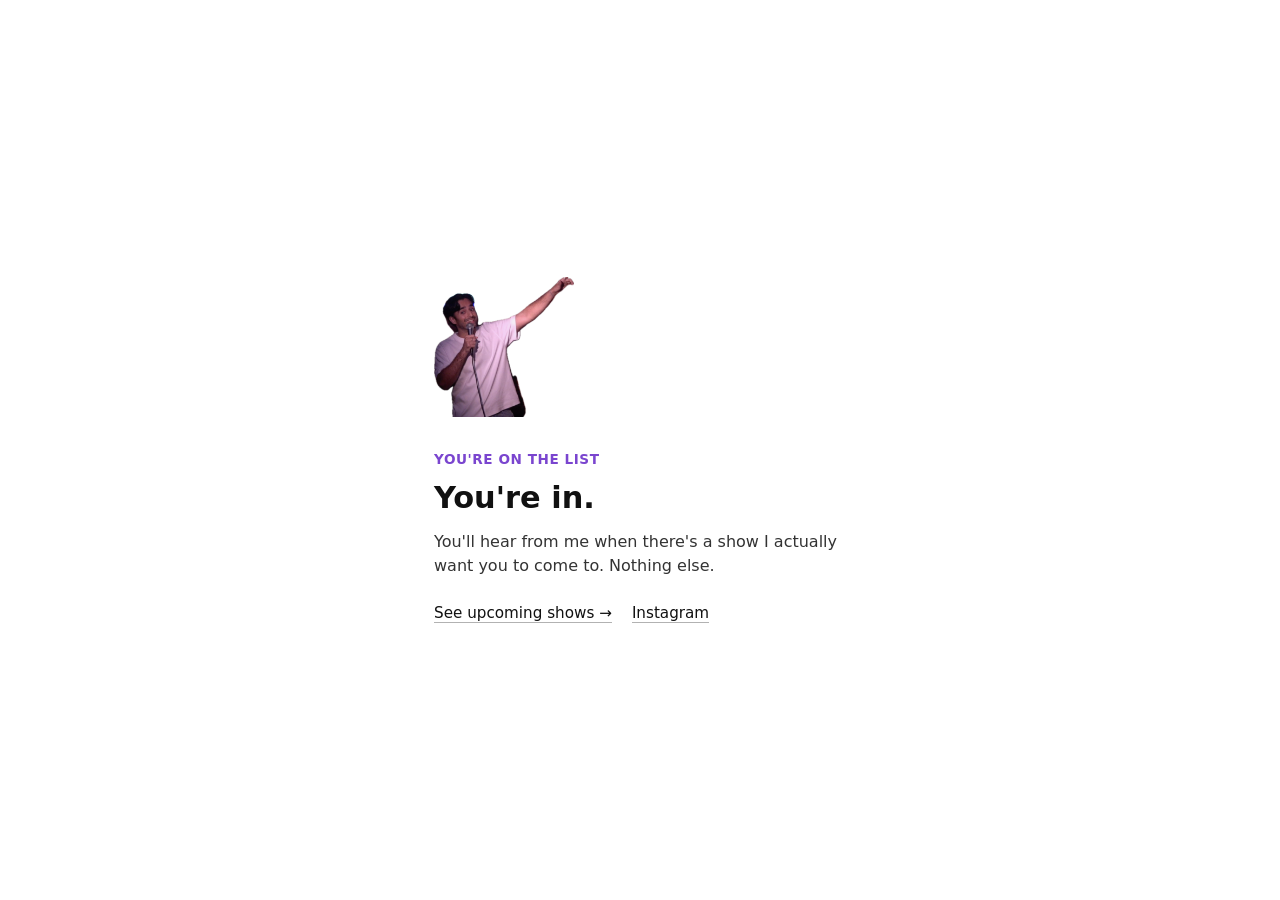
==== confirmed/index.html @ d301eefd "updates to site" ====
<!DOCTYPE html>
<!--
  CONFIRMATION SUCCESS PAGE — nishilshah.live/confirmed
  Where subscribers land after clicking "confirm" in the Kit double opt-in email.
  Set this as the "after confirmation" redirect URL in Kit
  (Form 9759877 → Settings → Incentive → after confirmation → redirect).
-->
<html lang="en">
  <head>
    <meta charset="UTF-8" />
    <meta name="viewport" content="width=device-width, initial-scale=1" />
    <link rel="icon" href="../favicon.png" type="image/png" />

    <title>You're in — Nishil Shah</title>
    <meta name="description" content="You're on the list. See you at a show." />
    <meta name="robots" content="noindex" />

    <link rel="stylesheet" href="../theme.css" />

    <style>
      * {
        box-sizing: border-box;
      }

      html,
      body {
        height: 100%;
        margin: 0;
      }

      body {
        font-family: system-ui, -apple-system, BlinkMacSystemFont, sans-serif;
        color: var(--text);
        background: var(--bg);
        overflow: hidden;
      }

      .confirmed {
        min-height: 100vh;
        min-height: 100dvh;
        max-width: 460px;
        margin: 0 auto;
        padding: 1.5rem;
        display: flex;
        flex-direction: column;
        justify-content: center;
        align-items: flex-start;
        gap: 0.85rem;
      }

      .confirmed-photo {
        width: 140px;
        height: 140px;
        object-fit: cover;
        border-radius: 6px;
        margin-bottom: 1.25rem;
      }

      .confirmed-eyebrow {
        margin: 0;
        font-size: 0.85rem;
        font-weight: 600;
        letter-spacing: 0.04em;
        text-transform: uppercase;
        color: var(--accent);
      }

      .confirmed-title {
        margin: 0;
        font-size: 1.9rem;
        font-weight: 600;
        line-height: 1.2;
      }

      .confirmed-copy {
        margin: 0;
        font-size: 1rem;
        line-height: 1.5;
        color: var(--text-body);
        max-width: 42ch;
      }

      .confirmed-links {
        margin-top: 0.75rem;
        display: flex;
        flex-wrap: wrap;
        gap: 1.25rem;
      }

      .confirmed-links a {
        font-size: 0.95rem;
        color: inherit;
        text-decoration: none;
        border-bottom: 1px solid rgba(0, 0, 0, 0.3);
      }

      .confirmed-links a:hover {
        border-bottom-color: rgba(0, 0, 0, 0.7);
      }
    </style>
  </head>

  <body>
    <main class="confirmed">
      <img class="confirmed-photo" src="../images/portrait.jpg" alt="Nishil Shah" />

      <p class="confirmed-eyebrow">You're on the list</p>
      <h1 class="confirmed-title">You're in.</h1>
      <p class="confirmed-copy">
        You'll hear from me when there's a show I actually want you to come to. Nothing else.
      </p>

      <nav class="confirmed-links">
        <a href="../">See upcoming shows →</a>
        <a href="https://instagram.com/nishilshah12" target="_blank" rel="noopener">Instagram</a>
      </nav>
    </main>
  </body>
</html>
---- theme.css ----
/* =========================================================================
   DESIGN SYSTEM — color palette
   The single source of truth for colors. Every page links this first, then
   its own stylesheet references these tokens via var(--name).
   Change a color here → it updates everywhere.
   ========================================================================= */

:root {
  /* ---- Brand ---- */
  --accent: #7a45cf;        /* purple — pulled from the flyer (deepened a touch
                               so white text stays legible on fills) */
  --accent-dark: #5b329f;   /* darker purple — featured-card hover overlay */

  /* ---- Neutrals ---- */
  --charcoal: #262322;      /* near-black from the flyer background (approx —
                               swap for the exact hex if the designer has it).
                               Used for the outlined secondary button. */

  /* ---- Text (3 tiers) ---- */
  --text: #111;             /* titles / primary text */
  --text-body: #333;        /* body copy */
  --text-meta: #666;        /* supporting / meta — the one secondary gray */

  /* ---- Surfaces ---- */
  --bg: #fff;               /* page background */
  --border: #ccc;           /* input / hairline borders */
}
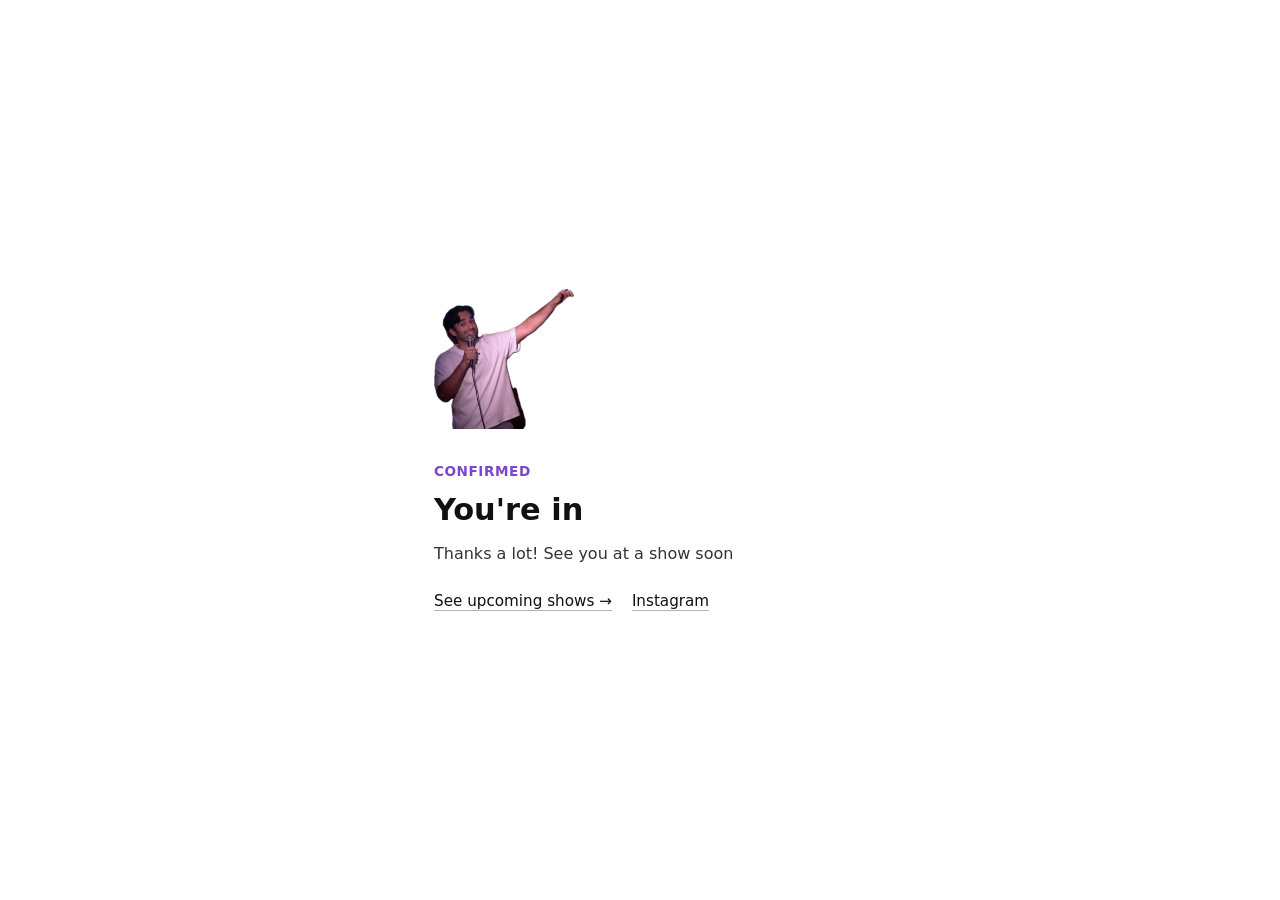
==== commit b1846c6b: "confirmed page updates" ====
--- a/confirmed/index.html
+++ b/confirmed/index.html
@@ -104,10 +104,10 @@
     <main class="confirmed">
       <img class="confirmed-photo" src="../images/portrait.jpg" alt="Nishil Shah" />
 
-      <p class="confirmed-eyebrow">You're on the list</p>
-      <h1 class="confirmed-title">You're in.</h1>
+      <p class="confirmed-eyebrow">Confirmed</p>
+      <h1 class="confirmed-title">You're in</h1>
       <p class="confirmed-copy">
-        You'll hear from me when there's a show I actually want you to come to. Nothing else.
+        Thanks a lot! See you at a show soon
       </p>
 
       <nav class="confirmed-links">
--- a/theme.css
+++ b/theme.css
@@ -12,8 +12,7 @@
   --accent-dark: #5b329f;   /* darker purple — featured-card hover overlay */
 
   /* ---- Neutrals ---- */
-  --charcoal: #262322;      /* near-black from the flyer background (approx —
-                               swap for the exact hex if the designer has it).
+  --charcoal: #272425;      /* exact near-black sampled from the flyer background.
                                Used for the outlined secondary button. */
 
   /* ---- Text (3 tiers) ---- */
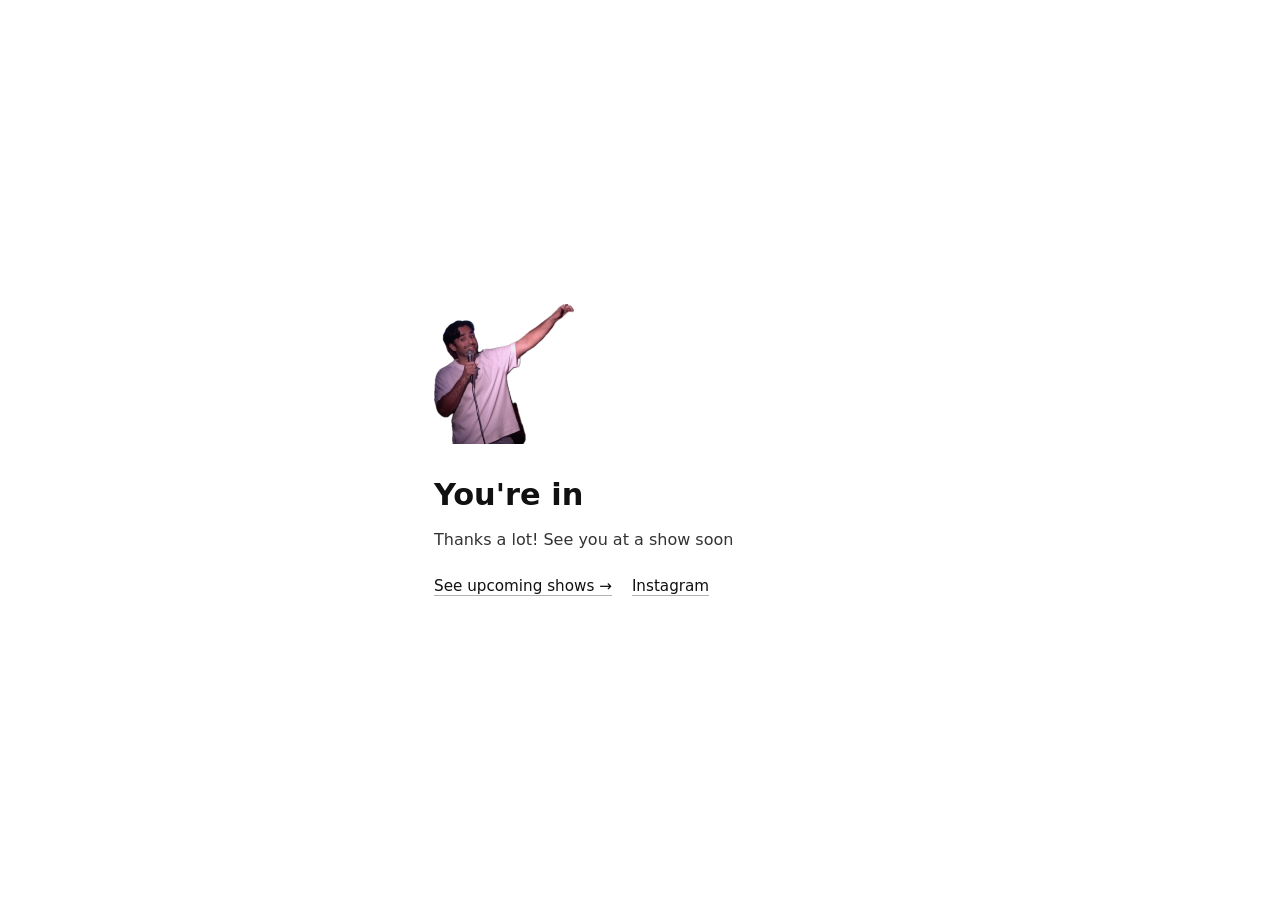
==== commit a1aff7bb: "update confirmed" ====
--- a/confirmed/index.html
+++ b/confirmed/index.html
@@ -104,7 +104,6 @@
     <main class="confirmed">
       <img class="confirmed-photo" src="../images/portrait.jpg" alt="Nishil Shah" />
 
-      <p class="confirmed-eyebrow">Confirmed</p>
       <h1 class="confirmed-title">You're in</h1>
       <p class="confirmed-copy">
         Thanks a lot! See you at a show soon
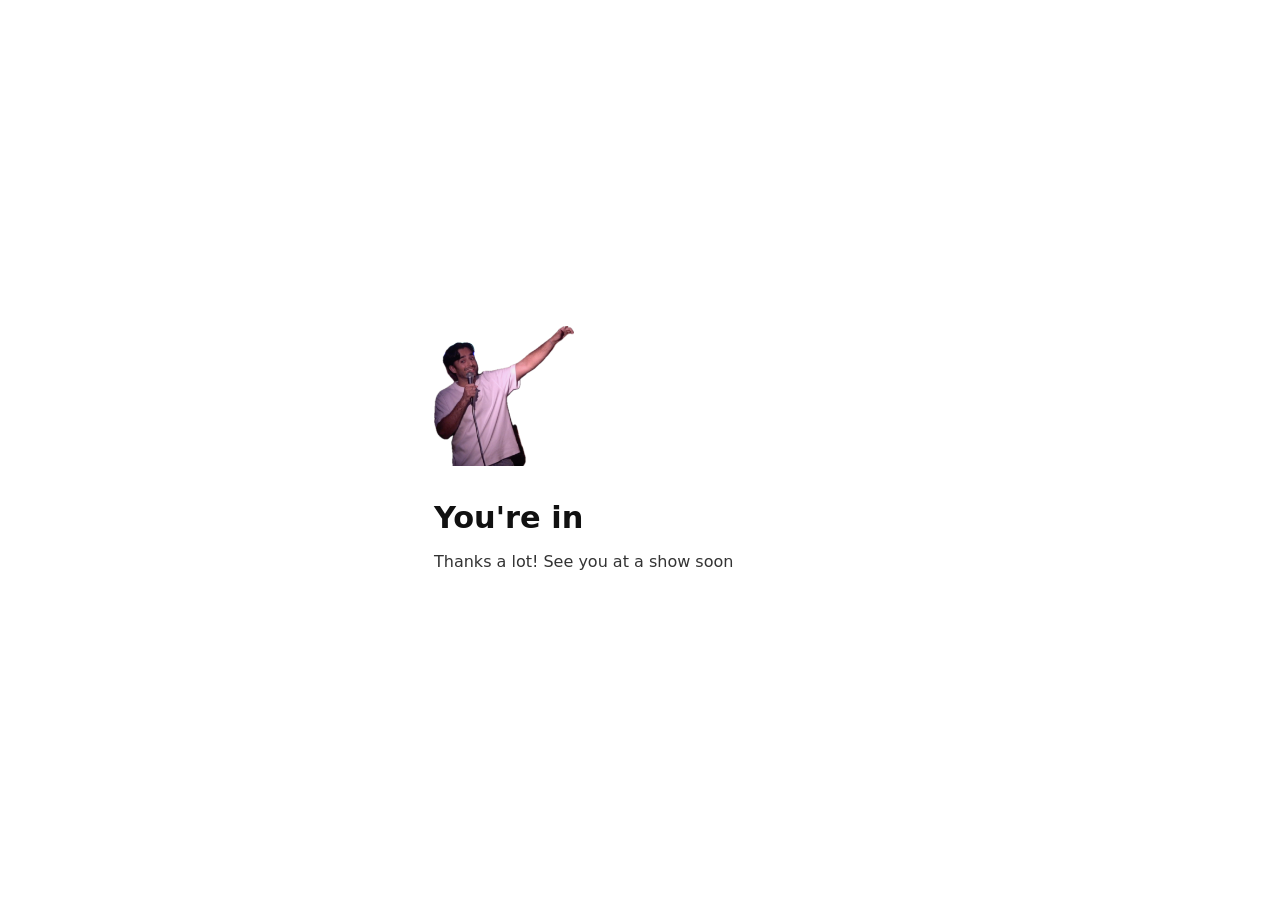
==== commit 17ef7b73: "fixed confirmed page" ====
--- a/confirmed/index.html
+++ b/confirmed/index.html
@@ -108,11 +108,6 @@
       <p class="confirmed-copy">
         Thanks a lot! See you at a show soon
       </p>
-
-      <nav class="confirmed-links">
-        <a href="../">See upcoming shows →</a>
-        <a href="https://instagram.com/nishilshah12" target="_blank" rel="noopener">Instagram</a>
-      </nav>
     </main>
   </body>
 </html>
--- a/theme.css
+++ b/theme.css
@@ -7,13 +7,18 @@
 
 :root {
   /* ---- Brand ---- */
-  --accent: #7a45cf;        /* purple — pulled from the flyer (deepened a touch
-                               so white text stays legible on fills) */
+  --accent: #7a45cf;        /* purple — deepened so white text stays legible on
+                               fills. Originally sampled from the first Oct 25
+                               flyer; that flyer is now amber (#ffc96e) + black,
+                               and we kept purple on purpose — it pairs with the
+                               amber rather than competing. Don't swap the accent
+                               to amber without also flipping button text to
+                               black: white on amber is ~1.7:1 and unreadable. */
   --accent-dark: #5b329f;   /* darker purple — featured-card hover overlay */
 
   /* ---- Neutrals ---- */
-  --charcoal: #272425;      /* exact near-black sampled from the flyer background.
-                               Used for the outlined secondary button. */
+  --charcoal: #272425;      /* near-black. Used for the outlined secondary
+                               button; also close to the flyer's ink. */
 
   /* ---- Text (3 tiers) ---- */
   --text: #111;             /* titles / primary text */
